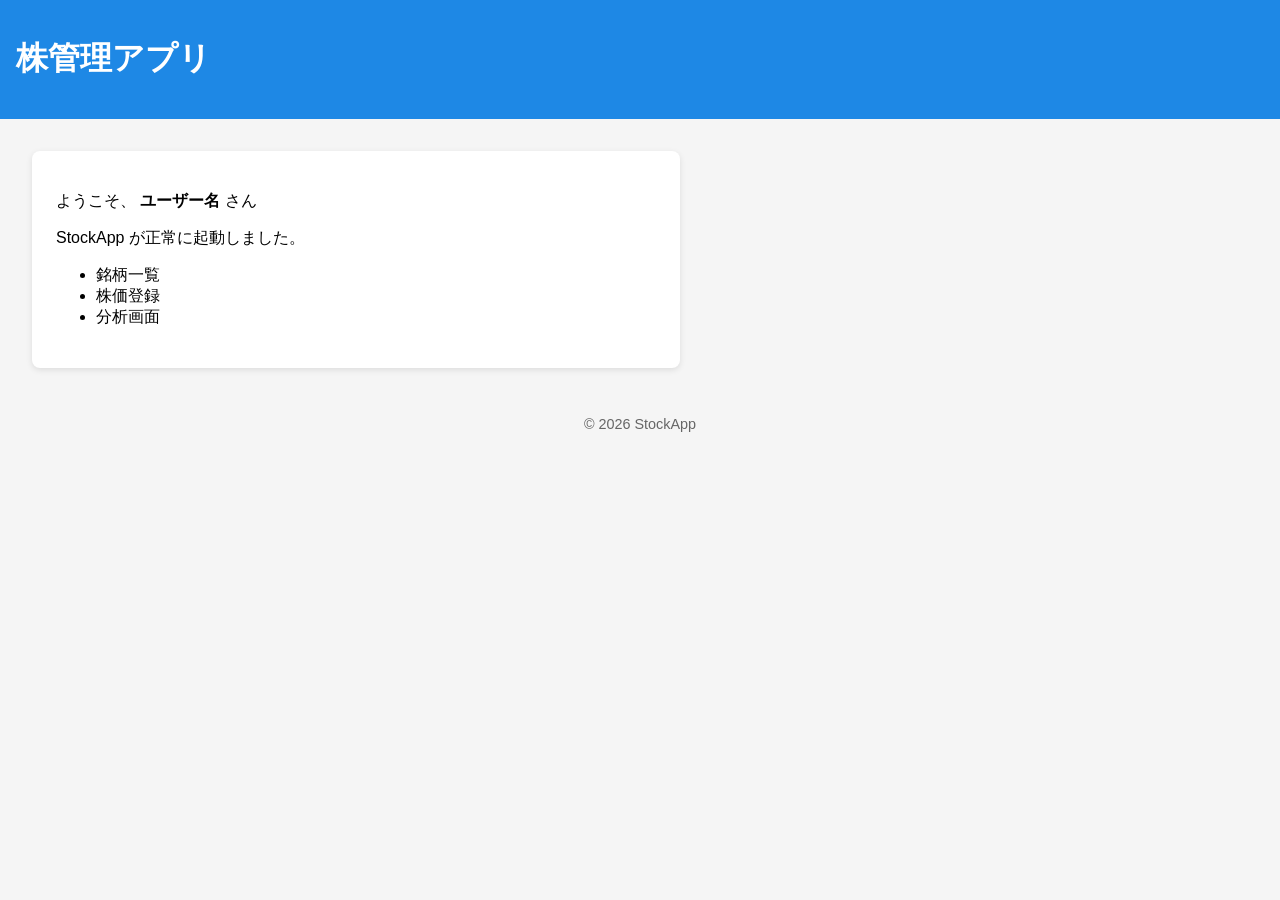
==== src/main/resources/templates/index.html @ 727c1ee4 "user sakusei" ====
<!DOCTYPE html>
<html lang="ja">
<head>
    <meta charset="UTF-8">
    <title>StockApp</title>

    <!-- レスポンシブ対応 -->
    <meta name="viewport" content="width=device-width, initial-scale=1.0">

    <!-- 最低限のスタイル -->
    <style>
        body {
            font-family: Arial, "Hiragino Kaku Gothic ProN", Meiryo, sans-serif;
            margin: 0;
            padding: 0;
            background-color: #f5f5f5;
        }

        header {
            background-color: #1e88e5;
            color: white;
            padding: 1rem;
        }

        main {
            padding: 2rem;
        }

        footer {
            text-align: center;
            padding: 1rem;
            color: #666;
            font-size: 0.9rem;
        }

        .card {
            background: white;
            padding: 1.5rem;
            border-radius: 8px;
            box-shadow: 0 2px 6px rgba(0,0,0,0.1);
            max-width: 600px;
        }
    </style>
</head>
<body>

<header>
    <h1>株管理アプリ</h1>
</header>

<main>
    <div class="card">
        <p>
            ようこそ、
            <strong th:text="${username}">ユーザー名</strong>
            さん
        </p>
        <p>StockApp が正常に起動しました。</p>

        <!-- 後で機能を追加する場所 -->
        <ul>
            <li>銘柄一覧</li>
            <li>株価登録</li>
            <li>分析画面</li>
        </ul>
    </div>
</main>

<footer>
    © 2026 StockApp
</footer>

</body>
</html>
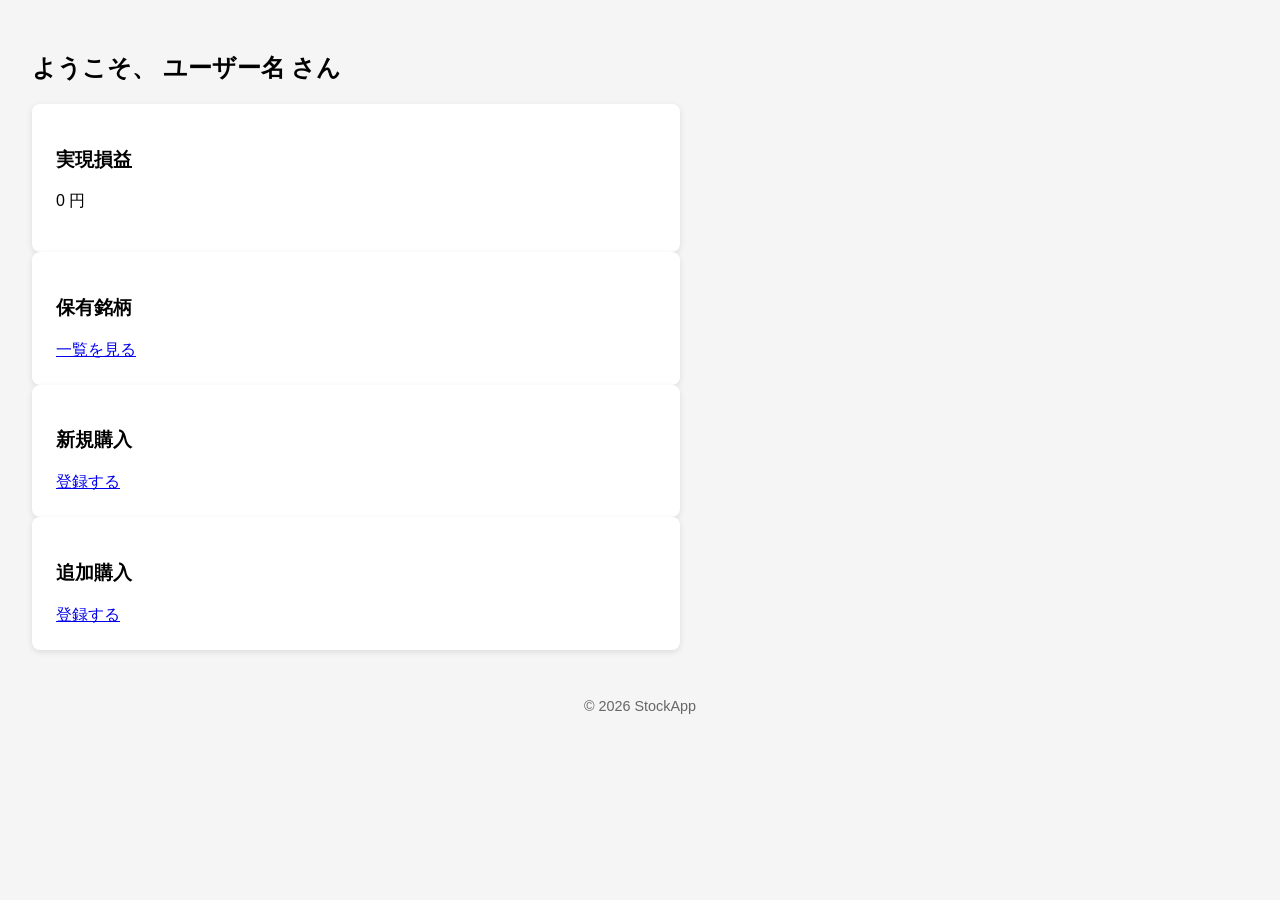
==== commit 447d9390: "view create" ====
--- a/src/main/resources/templates/index.html
+++ b/src/main/resources/templates/index.html
@@ -14,12 +14,6 @@
             margin: 0;
             padding: 0;
             background-color: #f5f5f5;
-        }
-
-        header {
-            background-color: #1e88e5;
-            color: white;
-            padding: 1rem;
         }
 
         main {
@@ -43,32 +37,54 @@
     </style>
 </head>
 <body>
+<div th:replace="~{layout/header :: header}"></div>
 
-<header>
-    <h1>株管理アプリ</h1>
-</header>
+<main class="container">
 
-<main>
-    <div class="card">
-        <p>
+    <!-- ユーザー表示 -->
+    <section class="welcome">
+        <h2>
             ようこそ、
-            <strong th:text="${username}">ユーザー名</strong>
+            <span th:text="${username}">ユーザー名</span>
             さん
-        </p>
-        <p>StockApp が正常に起動しました。</p>
+        </h2>
+    </section>
 
-        <!-- 後で機能を追加する場所 -->
-        <ul>
-            <li>銘柄一覧</li>
-            <li>株価登録</li>
-            <li>分析画面</li>
-        </ul>
-    </div>
+    <!-- サマリー -->
+    <section class="dashboard-summary">
+
+
+
+        <div class="card">
+            <h3>実現損益</h3>
+            <p th:text="${realizedProfit.setScale(0, T(java.math.RoundingMode).DOWN)} + ' 円'">0 円</p>
+        </div>
+
+    </section>
+
+    <!-- クイックメニュー -->
+    <section class="quick-actions">
+
+        <div class="card action">
+            <h3>保有銘柄</h3>
+            <a href="/trades">一覧を見る</a>
+        </div>
+
+        <div class="card action">
+            <h3>新規購入</h3>
+            <a href="/trades/buy/new">登録する</a>
+        </div>
+
+        <div class="card action">
+            <h3>追加購入</h3>
+            <a href="/trades/buy/add">登録する</a>
+        </div>
+
+    </section>
+
 </main>
 
 <footer>
     © 2026 StockApp
 </footer>
-
-</body>
-</html>
+</body>
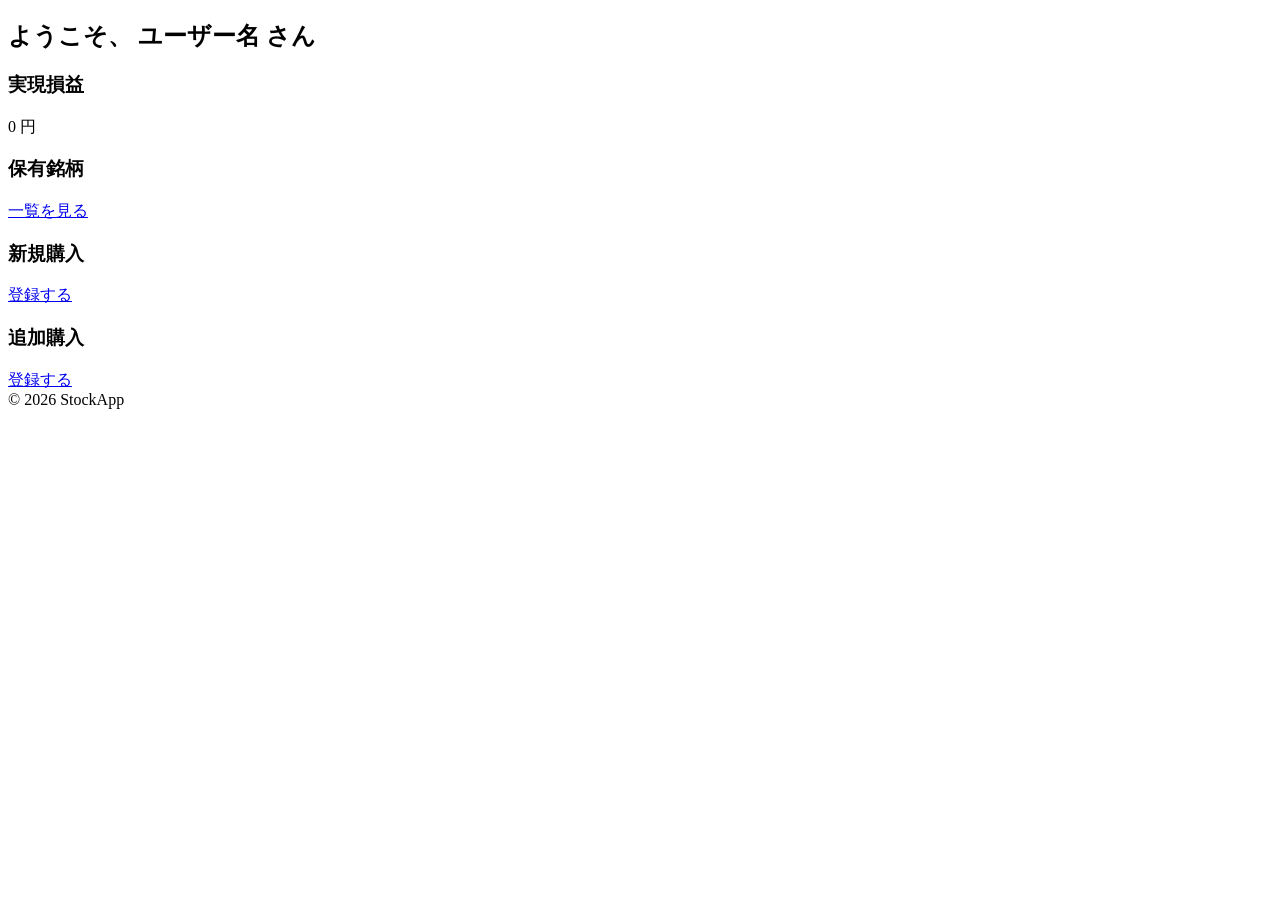
==== commit c838a357: "add" ====
--- a/src/main/resources/templates/index.html
+++ b/src/main/resources/templates/index.html
@@ -7,34 +7,7 @@
     <!-- レスポンシブ対応 -->
     <meta name="viewport" content="width=device-width, initial-scale=1.0">
 
-    <!-- 最低限のスタイル -->
-    <style>
-        body {
-            font-family: Arial, "Hiragino Kaku Gothic ProN", Meiryo, sans-serif;
-            margin: 0;
-            padding: 0;
-            background-color: #f5f5f5;
-        }
-
-        main {
-            padding: 2rem;
-        }
-
-        footer {
-            text-align: center;
-            padding: 1rem;
-            color: #666;
-            font-size: 0.9rem;
-        }
-
-        .card {
-            background: white;
-            padding: 1.5rem;
-            border-radius: 8px;
-            box-shadow: 0 2px 6px rgba(0,0,0,0.1);
-            max-width: 600px;
-        }
-    </style>
+    <link rel="stylesheet" th:href="@{/css/style.css}">
 </head>
 <body>
 <div th:replace="~{layout/header :: header}"></div>
@@ -67,7 +40,7 @@
 
         <div class="card action">
             <h3>保有銘柄</h3>
-            <a href="/trades">一覧を見る</a>
+            <a href="/stocks">一覧を見る</a>
         </div>
 
         <div class="card action">
